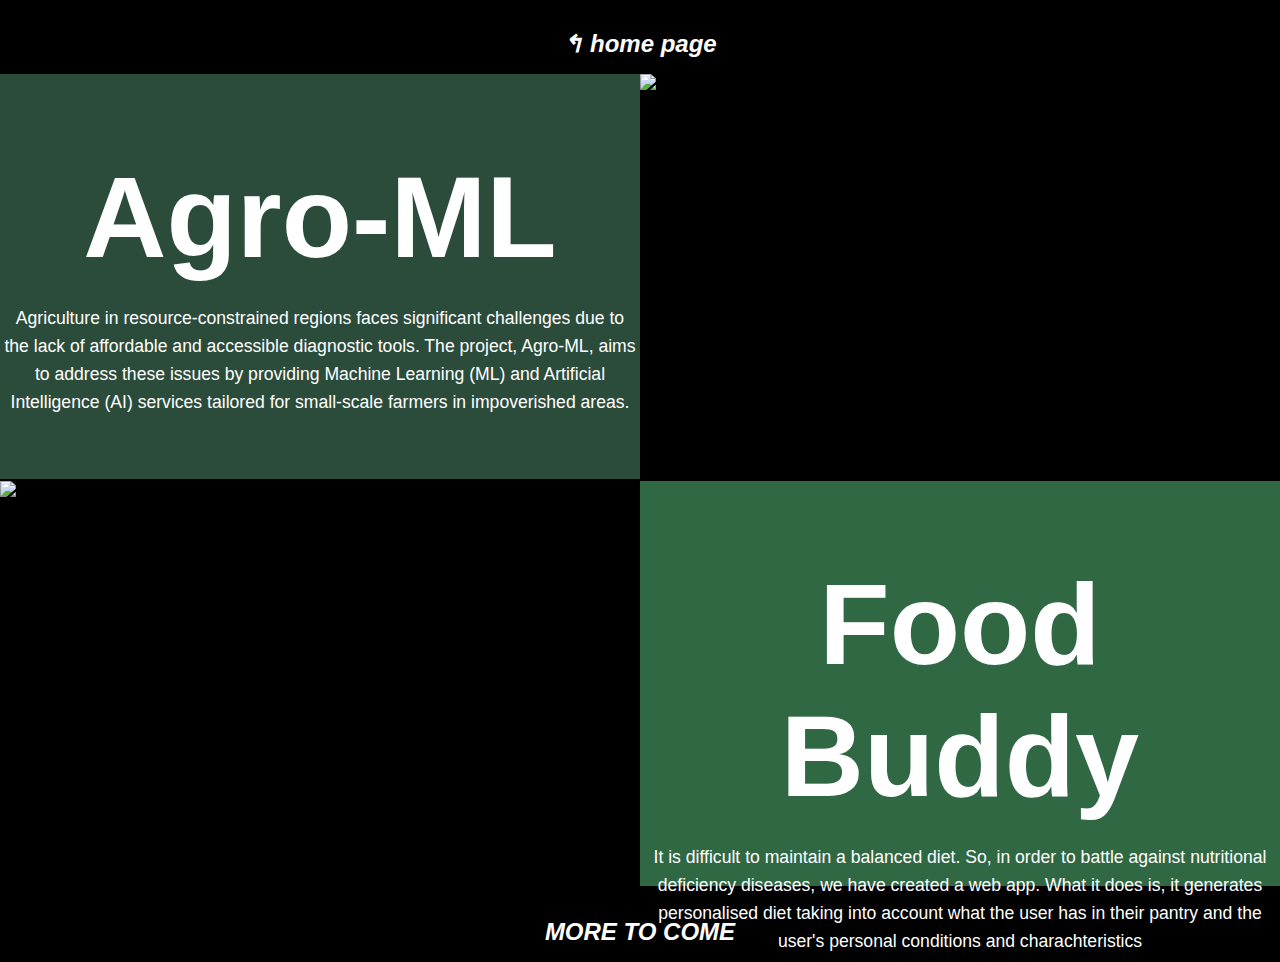
==== projects.html @ e23de63d "Polish project page" ====
<!DOCTYPE html>
<html lang="en">
  <head>
  <meta charset="UTF-8">
  <meta name="viewport" content="width=device-width, initial-scale=1.0">
  <title>Projects</title>
  <link rel="stylesheet" href="static/css/project.css">
  <link rel="stylesheet" href="static/css/utils.css">
</head>
<body>
  <h1 class="filler">&#8624; home page</h1>
  <div class="project-section">
    <div class="project-info">
      <h1><a href="https://github.com/ItsSitanshu/agro-ml">Agro-ML</a></h1>
      <p>
        Agriculture in resource-constrained regions faces significant challenges due to the lack of affordable and accessible diagnostic tools.
        The project, Agro-ML, aims to address these issues by providing Machine Learning (ML) and Artificial Intelligence (AI) services tailored for small-scale farmers in impoverished areas.
      </p>
    </div>
    <div class="project-image">
      <img src="https://via.placeholder.com/500" alt="agro-ml">
    </div>
  </div>
  <div class="project-section">
    <div class="project-info">
      <h1><a href="https://github.com/ItsSitanshu/nhsp-hackc">Food Buddy</a></h1>
      <p>
        It is difficult to maintain a balanced diet. So, in order to battle against nutritional deficiency diseases, we have created a web app.
        What it does is, it generates personalised diet taking into account what the user has in their pantry and the user's personal conditions and charachteristics
      </p>
    </div>
    <div class="project-image">
      <img src="https://via.placeholder.com/500" alt="nsphk">
    </div>
  </div>
  <h1 class="filler">MORE TO COME</h1>
</body>
</html>
---- static/css/project.css ----
body {
  margin: 0;
  padding: 0;
  font-family: "Oswald", sans-serif;
  font-optical-sizing: auto;
  background-color: #000;
  display: flex;
  flex-direction: column;
  min-height: 100vh;
  box-sizing: border-box;
}

.project-section {
  width: 100%;
  display: flex;
  flex-direction: row-reverse;
  margin-bottom: 2px; 
}

.project-info {
  flex: 1;
  height: 45vh;
  color: #fff;
  background-color: #306844;
  border-radius: 0; 
}

.project-info h1 {
  text-align: center;
  font-size: 7.2rem;
  margin-bottom: 15px;
}

.project-info h1 a {
  text-decoration: none;
  color: #fff;
}

.project-info p {
  text-align: center;
  padding: 0.2rem;
  font-size: 1.1em;
  line-height: 1.6;
}

.project-image {
  flex: 1; 
  height: 45vh;
  max-width: 100%;
  overflow: hidden;
  border-radius: 0;
}

.project-image img {
  width: 100%;
  height: 45vh;
  object-fit: fill;
}

.project-section:nth-child(even) {
  flex-direction: row;
}

.project-section:nth-child(even) .project-info {
  background-color: #2C4C3B;
  color: #fff;
}

/* Media queries for responsiveness */
@media (max-width: 768px) {
  .project-section {
    flex-direction: column; /* Adjust direction for smaller screens */
  }
  
  .project-info h1 {
    font-size: 5.6rem; /* Adjust font size for smaller screens */
  }
  
  .project-info p {
    font-size: 1em; /* Adjust font size for smaller screens */
  }
}

.filler {
  color: #fff;
  margin-top: 30px;
  font-style: italic;
  font-size: 1.5rem;
}

.filler {
  text-align: center;
}
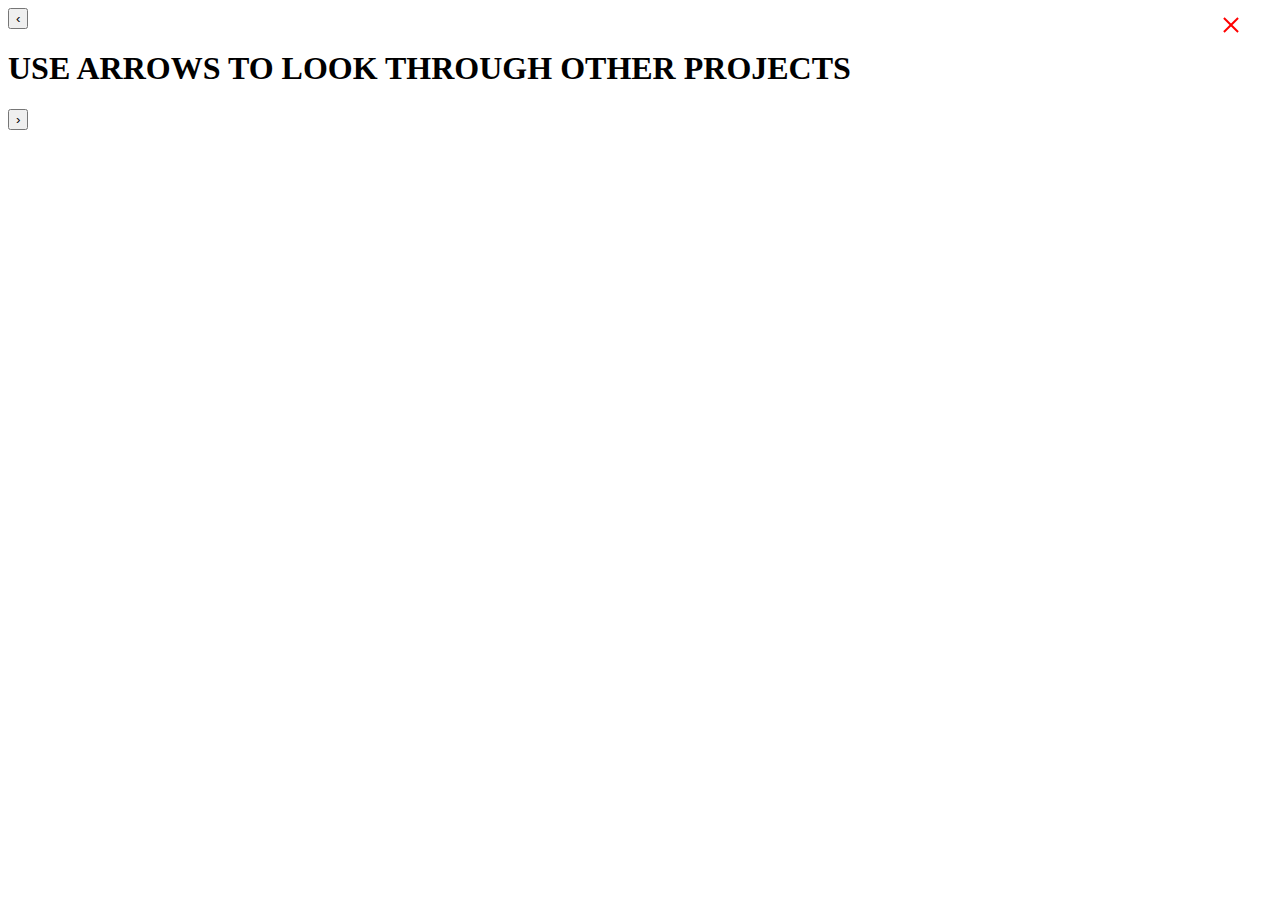
==== commit 69a09bdf: "Add gallery page" ====
--- a/projects.html
+++ b/projects.html
@@ -1,38 +1,20 @@
 <!DOCTYPE html>
 <html lang="en">
-  <head>
+<head>
   <meta charset="UTF-8">
   <meta name="viewport" content="width=device-width, initial-scale=1.0">
   <title>Projects</title>
-  <link rel="stylesheet" href="static/css/project.css">
-  <link rel="stylesheet" href="static/css/utils.css">
+  <link rel="stylesheet" href="static/css/projects.css">
+  <link rel="stylesheet" href="static/css/x.css">
 </head>
 <body>
-  <h1 class="filler">&#8624; home page</h1>
-  <div class="project-section">
-    <div class="project-info">
-      <h1><a href="https://github.com/ItsSitanshu/agro-ml">Agro-ML</a></h1>
-      <p>
-        Agriculture in resource-constrained regions faces significant challenges due to the lack of affordable and accessible diagnostic tools.
-        The project, Agro-ML, aims to address these issues by providing Machine Learning (ML) and Artificial Intelligence (AI) services tailored for small-scale farmers in impoverished areas.
-      </p>
-    </div>
-    <div class="project-image">
-      <img src="https://via.placeholder.com/500" alt="agro-ml">
-    </div>
+  <a href="/"><div class="cross-button"></div></a>
+  <div class="navigation">
+    <button id="prevBtn">&#8249;</button>
+    <h1 class="filler">USE ARROWS TO LOOK THROUGH OTHER PROJECTS</h1>
+    <button id="nextBtn">&#8250;</button>
   </div>
-  <div class="project-section">
-    <div class="project-info">
-      <h1><a href="https://github.com/ItsSitanshu/nhsp-hackc">Food Buddy</a></h1>
-      <p>
-        It is difficult to maintain a balanced diet. So, in order to battle against nutritional deficiency diseases, we have created a web app.
-        What it does is, it generates personalised diet taking into account what the user has in their pantry and the user's personal conditions and charachteristics
-      </p>
-    </div>
-    <div class="project-image">
-      <img src="https://via.placeholder.com/500" alt="nsphk">
-    </div>
-  </div>
-  <h1 class="filler">MORE TO COME</h1>
+  <div id="projects-container" class="project-section"></div>
+  <script src="static/js/projects.js"></script>
 </body>
 </html>
--- a/static/css/x.css
+++ b/static/css/x.css
@@ -0,0 +1,29 @@
+.cross-button {
+    position: relative;
+    width: 100px;
+    height: 100px;
+    position: absolute;
+    top: 0;
+    right: 0;
+    cursor: pointer;
+}
+
+.cross-button:before,
+.cross-button:after {
+    content: '';
+    position: absolute;
+    width: 2px;
+    height: 20px;
+    background-color: red;
+    top: 15px;
+    left: 50%;
+    transform: translateX(-50%);
+}
+
+.cross-button:before {
+    transform: rotate(45deg);
+}
+
+.cross-button:after {
+    transform: rotate(-45deg);
+}